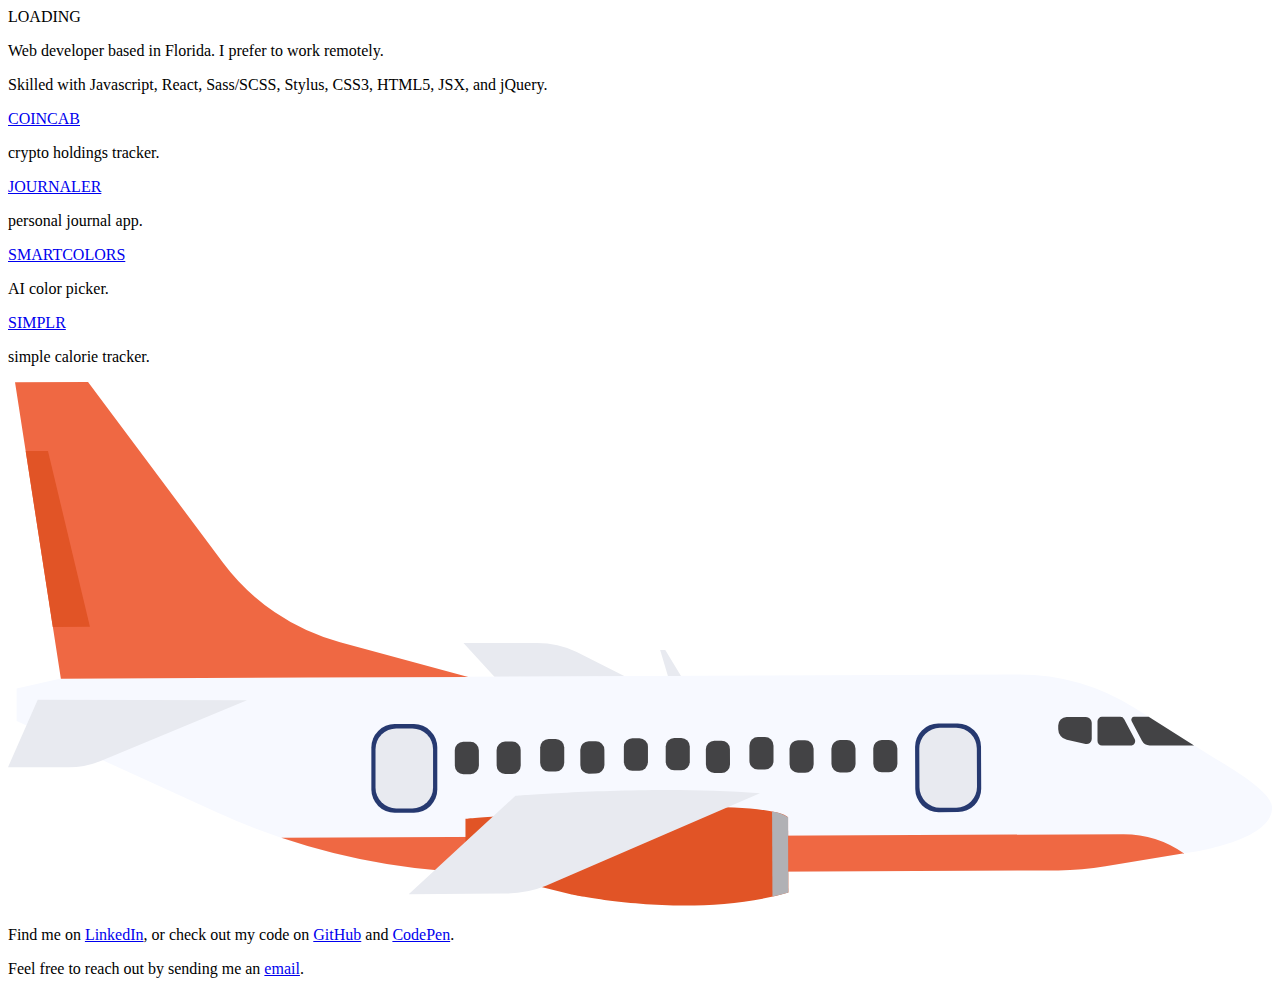
==== index.html @ ea1de69f "some fixes" ====
<!doctype html>
<html>
  <head>
    <meta charset="utf-8">
    <meta http-equiv="X-UA-Compatible" content="IE=edge">
    <meta name="viewport" content="width=device-width, user-scalable=no, minimum-scale=1.0, maximum-scale=1.0">

    <meta name="description" content="Web developer from Tampa Bay, Florida. Specializing in
    ReactJS and CSS.">
    <meta name="author" content="James O'Brien">

    <title>James O'Brien</title>

    <link rel="shortcut icon" href="./img/james-logo-web.png?v=2"/>

    <link rel="stylesheet" type="text/css" href="./css/styles.css" />

    <!-- Facebook tags -->
    <meta property="og:title" content="James O'Brien"/>
    <meta property="og:type"   content="website" />
    <meta property="og:url" content="http://jamesobrien.io"/>
    <meta property="og:image" content="https://imgur.com/YKDXUbr.jpg"/>
    <meta property="og:site_name" content="James O'Brien"/>
    <meta property="og:description" content="Web developer from Tampa Bay, Florida. Specializing in
    React and Node."/>
    <!-- Twitter tags -->
    <meta name="twitter:card" content="summary">
    <meta name="twitter:url" content="http://jamesobrien.io">
    <meta name="twitter:title" content="James O'Brien">
    <meta name="twitter:description" content="Web developer from Tampa Bay, Florida. Specializing in
    React and Node.">
    <meta name="twitter:image" content="https://imgur.com/YKDXUbr.jpg">
  </head>
  <body>
    <div class="app__wrapper app__no-scroll" id='app'>
      <div class='background-gradient'></div>

      <!-- Loader -->
      <div class='loader__wrapper' id='loader'>
        <div class='loader__text'>LOADING</div>
        <div class='loader__background'></div>
        <div class='loader-ufo__wrapper'>
          <div class='loader-ufo__cockpit'></div>
          <div class='loader-ufo__body'>
            <div class='loader-ufo__rivet'></div>
            <div class='loader-ufo__rivet'></div>
            <div class='loader-ufo__rivet'></div>
            <div class='loader-ufo__rivet'></div>
          </div>
          <div class='loader-ufo__trails-wrapper'>
            <div class='loader-ufo__trail'></div>
            <div class='loader-ufo__trail'></div>
            <div class='loader-ufo__trail'></div>
          </div>
        </div>
      </div>

      <!-- Welcome -->
      <header id="intro">
        <div class="app__logo fade--in"></div>
      </header>

      <!-- Skills -->
      <section id="about">
        <div class="section__container">
          <p><span class="keyword--title">Web developer</span> based in Florida. I prefer to work remotely.</p>
          <p>
            Skilled with
            <span class="keyword">Javascript</span>,
            <span class="keyword">React</span>,
            <span class="keyword">Sass/SCSS</span>,
            <span class="keyword">Stylus</span>,
            <span class="keyword">CSS3</span>,
            <span class="keyword">HTML5</span>,
            <span class="keyword">JSX</span>,
            and <span class="keyword">jQuery</span>.
          </p>
          <!-- <p>View my <a class='link--resume' href='JamesOBrienResume.pdf' title='James OBrien Resume'>résumé</a>. -->
        </p>
        </div>
      </section>

      <!-- Clouds -->
      <section class='clouds__wrapper'>
        <div class="cloud large cloud--1">
          <div></div><div></div>
          <div></div><div></div>
        </div>
        <div class="cloud normal cloud--2">
          <div></div><div></div>
          <div></div><div></div>
        </div>

        <!-- UFO -->
        <div class="ufo">
          <div class="ufo__cockpit"></div>
          <div class="ufo__body"></div>
        </div>
        <!-- /UFO -->

        <div class="cloud cloud--small cloud--3">
          <div></div><div></div><div></div><div></div>
        </div>
        <div class="cloud cloud--tiny cloud--4">
          <div></div><div></div>
          <div></div><div></div>
        </div>
        <div class="cloud cloud--large cloud--5">
          <div></div><div></div>
          <div></div><div></div>
        </div>
        <div class="cloud cloud--normal cloud--6">
          <div></div><div></div>
          <div></div><div></div>
        </div>
        <div class="cloud cloud--small cloud--7">
          <div></div><div></div>
          <div></div><div></div>
        </div>
        <div class="cloud cloud--tiny cloud--8">
          <div></div><div></div>
          <div></div><div></div>
        </div>
        <div class="cloud cloud--small cloud--9">
          <div></div><div></div>
          <div></div><div></div>
        </div>
        <div class="cloud cloud--normal cloud--10">
          <div></div><div></div>
          <div></div><div></div>
        </div>
        <div class="cloud cloud--tiny cloud--11">
          <div></div><div></div>
          <div></div><div></div>
        </div>
        <div class="cloud cloud--small cloud--12">
          <div></div><div></div>
          <div></div><div></div>
        </div>
      </section>
      <!-- /Clouds -->

      <!-- Projects -->
      <section id="projects">
        <div class="section__container">
          <div class="project__wrapper coincab">
            <div class="project__title">
                <a href="https://crypto.jamesobrien.io" title='Coin Cab Cryptocurrency Tracker' target="_blank" rel="noopener" class="project__title">COINCAB</a>
            </div>
            <div class="project__description">
              <p class="project__description--sub"> crypto holdings tracker.</p>
            </div>
          </div>
          <div class="project__wrapper journaler">
            <div class="project__title">
                <a href="https://journal.jamesobrien.io" title='Journaler' target="_blank" rel="noopener" class="project__title">JOURNALER</a>
            </div>
            <div class="project__description">
              <p class="project__description--sub"> personal journal app.</p>
            </div>
          </div>
          <div class="project__wrapper colors">
            <div class="project__title">
                <a href="https://colors.jamesobrien.io" title='Smart Colors Machine Learning Color Picker' target="_blank" rel="noopener" class="project__title">SMARTCOLORS</a>
          </div>
          <div class="project__description">
            <p class="project__description--sub"> AI color picker.</p>
          </div>
        </div>
        <div class="project__wrapper simplr">
          <div class="project__title">
              <a href="https://simplr.jamesobrien.io" title='Simplr Calorie Counter' target="_blank" rel="noopener" class="project__title">SIMPLR</a>
        </div>
        <div class="project__description">
          <p class="project__description--sub"> simple calorie tracker.</p>
        </div>
      </div>
    </div>
    </section>

    <!-- Clouds -->
    <div class='clouds__wrapper'>
      <div class="cloud cloud--large cloud--1" style="display: none;">
        <div></div><div></div>
        <div></div><div></div>
      </div>
      <div class="cloud cloud--normal cloud--2">
        <div></div><div></div>
        <div></div><div></div>
      </div>
      <div class="cloud cloud--small cloud--3">
        <div></div><div></div>
        <div></div><div></div>
      </div>
      <div class="cloud cloud--tiny cloud--4">
        <div></div><div></div>
        <div></div><div></div>
      </div>
      <div class="cloud cloud--large cloud--5">
        <div></div><div></div>
        <div></div><div></div>
      </div>
      <div class="cloud cloud--normal cloud--6">
        <div></div><div></div>
        <div></div><div></div>
      </div>
    </div>
    <!-- /Clouds -->

    <!-- Airplane -->
    <div class="plane__frame">
      <div class="plane__container">
        <svg xmlns="http://www.w3.org/2000/svg" class="plane" data-name="Layer 1" viewBox="0 0 309.56 128.26">
          <defs>
            <style>.cls-p-1{fill:#e8eaf0;}.cls-p-2{fill:#f7f9ff;}.cls-p-3{fill:#ef6843;}.cls-p-4{fill:#e15426;}.cls-p-5{fill:#434345;}.cls-p-6{fill:#b1b1b5;}.cls-p-7{fill:#263970;}</style>
          </defs>
          <path class="cls-p-1" d="M113.83,66.95h17.66a22.76,22.76,0,0,1,10.08,2.18l41.16,20.83c-20.56,2.23-47.83-.13-47.83-.13Z" transform="translate(-2.28 -3)"/>
          <path class="cls-p-2" d="M278.23,82.83l18.5,11.62c3.47,2.18,14.72,8.39,15.09,12.48.6,6.74-12.9,10.09-19.45,11.17l-21.31,3.52a73,73,0,0,1-11.58,1l-137.15.6a164.43,164.43,0,0,1-68.93-14.82L4.4,86l0-7.92,10.83-2.46,234.39-1A53.43,53.43,0,0,1,278.23,82.83Z" transform="translate(-2.28 -3)"/>
          <path class="cls-p-3" d="M21.88,3,54.94,47.26A53.08,53.08,0,0,0,83.61,66.73L115,75.23,76,75.4l-26.57.12-34.2.15L4,3.08Z" transform="translate(-2.28 -3)"/><polygon class="cls-p-4" points="10.97 60.01 4.34 16.9 9.79 16.88 20.07 59.97 10.97 60.01"/>
          <path class="cls-p-3" d="M290.32,118.44l-19.26,3.18a73,73,0,0,1-11.58,1l-137.15.6a164.43,164.43,0,0,1-53.11-8.58l206.15-.9a25.68,25.68,0,0,1,14.95,4.72Z" transform="translate(-2.28 -3)"/><rect class="cls-p-5" x="214.2" y="90.66" width="5.9" height="7.94" rx="2.09" ry="2.09" transform="translate(432.43 185.31) rotate(179.75)"/>
          <rect class="cls-p-5" x="203.95" y="90.71" width="5.9" height="7.94" rx="2.09" ry="2.09" transform="translate(411.93 185.45) rotate(179.75)"/>
          <rect class="cls-p-5" x="193.7" y="90.75" width="5.9" height="7.94" rx="2.09" ry="2.09" transform="translate(391.42 185.59) rotate(179.75)"/>
          <rect class="cls-p-5" x="183.45" y="90.8" width="5.9" height="7.94" rx="2.09" ry="2.09" transform="matrix(-1, 0, 0, -1, 370.93, 185.71)"/>
          <rect class="cls-p-5" x="173.2" y="90.84" width="5.9" height="7.94" rx="2.09" ry="2.09" transform="translate(350.43 185.85) rotate(179.75)"/>
          <rect class="cls-p-5" x="162.95" y="90.89" width="5.9" height="7.94" rx="2.09" ry="2.09" transform="matrix(-1, 0, 0, -1, 329.93, 185.99)"/>
          <rect class="cls-p-5" x="152.7" y="90.93" width="5.9" height="7.94" rx="2.09" ry="2.09" transform="matrix(-1, 0, 0, -1, 309.43, 186.11)"/>
          <rect class="cls-p-5" x="142.45" y="90.97" width="5.9" height="7.94" rx="2.09" ry="2.09" transform="translate(288.93 186.25) rotate(179.75)"/>
          <rect class="cls-p-5" x="132.2" y="91.02" width="5.9" height="7.94" rx="2.09" ry="2.09" transform="matrix(-1, 0, 0, -1, 268.43, 186.39)"/>
          <rect class="cls-p-5" x="121.95" y="91.06" width="5.9" height="7.94" rx="2.09" ry="2.09" transform="translate(247.93 186.52) rotate(179.75)"/>
          <rect class="cls-p-5" x="111.7" y="91.11" width="5.9" height="7.94" rx="2.09" ry="2.09" transform="translate(227.44 186.65) rotate(179.75)"/>
          <path class="cls-p-4" d="M114.32,122.11l25.76,6.37S170,135,193.4,128l-.08-18.38c-7.32-6-79,.34-79,.34Z" transform="translate(-2.28 -3)"/>
          <path class="cls-p-6" d="M189.41,108.17a9.56,9.56,0,0,1,3.91,1.43L193.4,128c-1.28.39-2.58.72-3.9,1Z" transform="translate(-2.28 -3)"/>
          <path class="cls-p-1" d="M100.41,128.44l23.56-.17a26.58,26.58,0,0,0,10.07-1.9l52.4-22.64c-25.77-2.13-59.88.62-59.88.62Z" transform="translate(-2.28 -3)"/>
          <path class="cls-p-1" d="M2.28,97.35l14.7,0a20.77,20.77,0,0,0,8-1.51L60.81,80.93,9.56,80.84Z" transform="translate(-2.28 -3)"/>
          <rect class="cls-p-7" x="224.46" y="86.63" width="16.15" height="21.72" rx="5.72" ry="5.72" transform="translate(463.21 190.96) rotate(179.75)"/>
          <rect class="cls-p-1" x="225.49" y="87.7" width="14.09" height="19.58" rx="5.07" ry="5.07" transform="translate(463.21 190.96) rotate(179.75)"/>
          <rect class="cls-p-7" x="90.83" y="87.21" width="16.15" height="21.72" rx="5.72" ry="5.72" transform="matrix(-1, 0, 0, -1, 195.97, 192.71)"/>
          <rect class="cls-p-1" x="91.87" y="88.28" width="14.09" height="19.58" rx="5.07" ry="5.07" transform="matrix(-1, 0, 0, -1, 195.97, 192.71)"/>
          <path class="cls-p-5" d="M270.21,85l4.44,0a1.09,1.09,0,0,1,1,.58l2.56,4.84a1.09,1.09,0,0,1-1,1.6l-7,0a1.09,1.09,0,0,1-1.1-1.09V86.11A1.09,1.09,0,0,1,270.21,85Z" transform="translate(-2.28 -3)"/>
          <path class="cls-p-5" d="M267.7,86.48v3.94a1.25,1.25,0,0,1-1.5,1.22l-4.61-1a2.69,2.69,0,0,1-2.1-2.61v-.89a2.08,2.08,0,0,1,2.07-2.09l4.71,0A1.43,1.43,0,0,1,267.7,86.48Z" transform="translate(-2.28 -3)"/>
          <path class="cls-p-5" d="M278.08,85l3.56,0,11.12,7-10.84,0A2.15,2.15,0,0,1,280,90.86L277.45,86A.71.71,0,0,1,278.08,85Z" transform="translate(-2.28 -3)"/>
          <polygon class="cls-p-1" points="159.72 65.66 160.97 65.65 164.83 72 161.62 72.02 159.72 65.66"/>
        </svg>
      </div>
    </div>
    <!-- /Airplane -->

    <!-- Clouds -->
    <div class="cloud cloud--small cloud--7">
      <div></div><div></div>
      <div></div><div></div>
    </div>
    <div class="cloud cloud--tiny cloud--8">
      <div></div><div></div>
      <div></div><div></div>
    </div>
    <div class="cloud cloud--small cloud--9">
      <div></div><div></div>
      <div></div><div></div>
    </div>
    <div class="cloud cloud--normal cloud--10">
      <div></div><div></div>
      <div></div><div></div>
    </div>
    <div class="cloud cloud--tiny cloud--11">
      <div></div><div></div>
      <div></div><div></div>
    </div>
    <div class="cloud cloud--small cloud--12">
      <div></div><div></div>
      <div></div><div></div>
    </div>
    <!-- /Clouds -->

    <!-- Social Links and Contact -->
    <section id="social">
      <div class="section__container">
        <p class="social--desktop">
          Find me on
          <a href="https://www.linkedin.com/in/jamesobriendev" target="_blank" rel="noopener" title="LinkedIn">LinkedIn</a>,
          or check out my code on
          <a href="https://github.com/notjamesobrien" target="_blank" rel="noopener" title="Github">GitHub</a>
          and <a href="https://codepen.io/jamesthomas" target="_blank" rel="noopener" title="Codepen">CodePen</a>.
        </p>
        <div class="social__wrapper social--mobile">
          <a href="https://github.com/notjamesobrien" title='GitHub'>
            <i class="fa fa-github"></i>
          </a>
          <a href="https://codepen.io/jamesthomas" title='Code Pen'>
            <i class="fa fa-codepen"></i>
          </a>
          <a href="www.linkedin.com/in/jamesobriendev" title='LinkedIn'>
            <i class="fa fa-linkedin"></i>
          </a>
        </div>
        <p class='contact__text'>Feel free to reach out by sending me an
          <a href="mailto:jamesobriendev@gmail.com?Subject=Message-JamesOBrien.io" title='Email - jamesobriendev@gmail.com' rel="noopener">email</a>.
        </p>
      </div>
      </section>

      <!-- Sunset Footer -->
      <footer class='sun__wrapper'>
        <div class='sun'>
        </div>
      </footer>
      <!-- /Sunset Footer -->
    </div>

    <!-- Scripts -->
    <script type="text/javascript" src="./js/scripts.js"></script>
    <script async src="https://www.googletagmanager.com/gtag/js?id=UA-100830502-18"></script>
    <script>
      window.dataLayer = window.dataLayer || [];
      function gtag(){dataLayer.push(arguments);}
      gtag('js', new Date());

      gtag('config', 'UA-100830502-18');
    </script>

  </body>
</html>
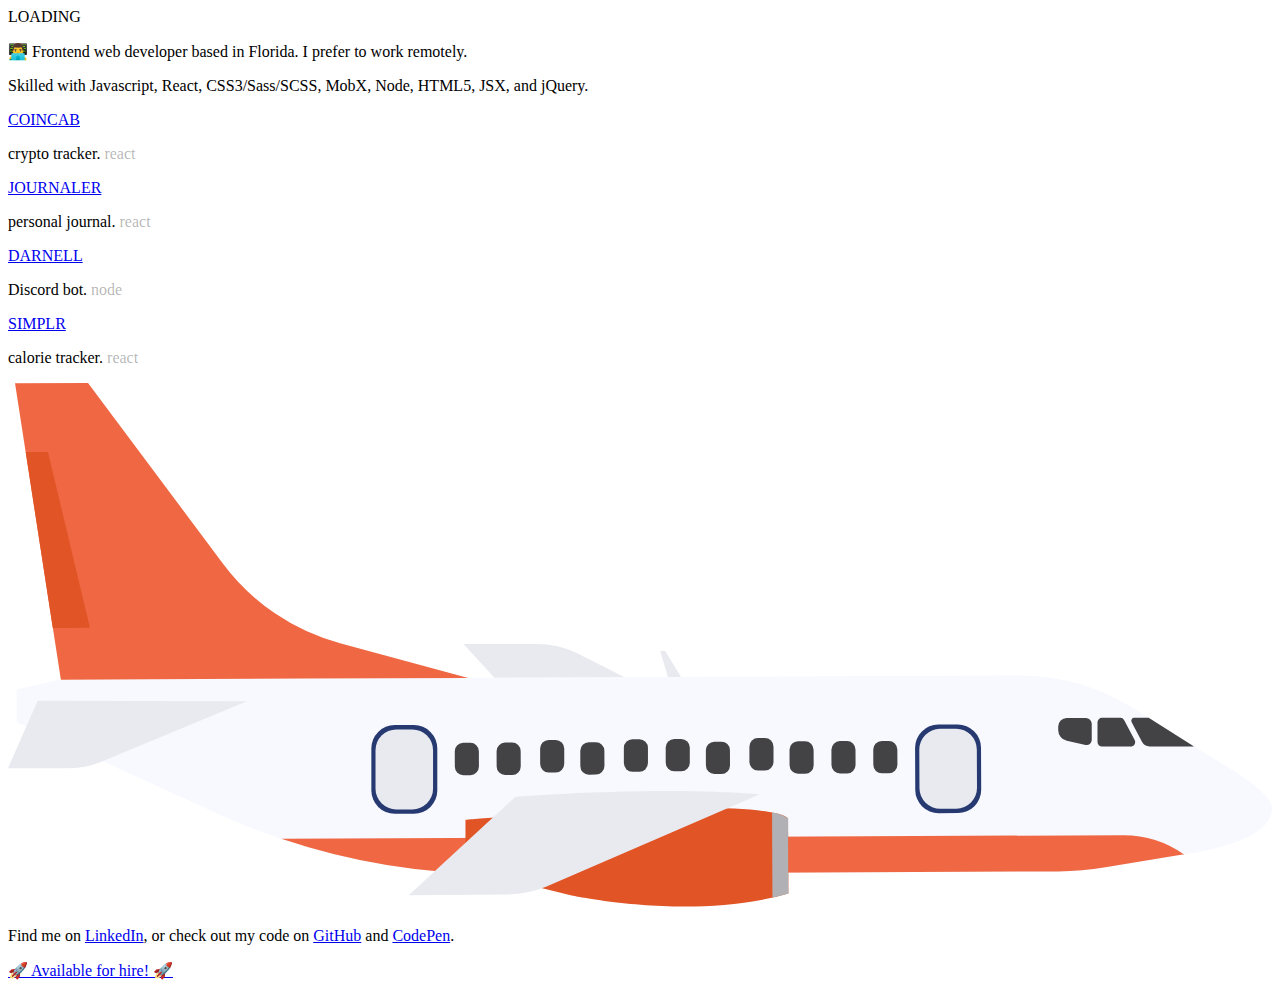
==== commit 3378c641: "quick fixes" ====
--- a/index.html
+++ b/index.html
@@ -5,31 +5,32 @@
     <meta http-equiv="X-UA-Compatible" content="IE=edge">
     <meta name="viewport" content="width=device-width, user-scalable=no, minimum-scale=1.0, maximum-scale=1.0">
 
-    <meta name="description" content="Web developer from Tampa Bay, Florida. Specializing in
-    ReactJS and CSS.">
+    <meta name="robots" content="index" />
     <meta name="author" content="James O'Brien">
-
-    <title>James O'Brien</title>
-
-    <link rel="shortcut icon" href="./img/james-logo-web.png?v=2"/>
+    <meta name="description" content="Frontend Web Developer. Specializing in
+    JavaScript, React, Node, CSS3/SCSS/Sass, and UI development.">
+
+    <title>James O'Brien | Frontend Web Developer - JavaScript, ReactJS, CSS3</title>
+
+    <link rel="shortcut icon" href="./img/moon-icon.png?v=2"/>
 
     <link rel="stylesheet" type="text/css" href="./css/styles.css" />
 
-    <!-- Facebook tags -->
+    <!-- Facebook -->
     <meta property="og:title" content="James O'Brien"/>
-    <meta property="og:type"   content="website" />
-    <meta property="og:url" content="http://jamesobrien.io"/>
-    <meta property="og:image" content="https://imgur.com/YKDXUbr.jpg"/>
+    <meta property="og:type" content="website" />
+    <meta property="og:url" content="https://jamesobrien.dev"/>
+    <meta property="og:image" content="./img/james-social.png"/>
     <meta property="og:site_name" content="James O'Brien"/>
-    <meta property="og:description" content="Web developer from Tampa Bay, Florida. Specializing in
-    React and Node."/>
-    <!-- Twitter tags -->
-    <meta name="twitter:card" content="summary">
-    <meta name="twitter:url" content="http://jamesobrien.io">
+    <meta property="og:description" content="Frontend Web Developer. Specializing in
+    JavaScript, React, UI Development, and CSS3."/>
+    <!-- Twitter -->
+    <meta name="twitter:card" content="summary_large_image">
+    <meta name="twitter:url" content="https://jamesobrien.dev">
     <meta name="twitter:title" content="James O'Brien">
-    <meta name="twitter:description" content="Web developer from Tampa Bay, Florida. Specializing in
-    React and Node.">
-    <meta name="twitter:image" content="https://imgur.com/YKDXUbr.jpg">
+    <meta name="twitter:description" content="Frontend Web Developer. Specializing in
+    JavaScript, React, Node, CSS3/SCSS/Sass, and UI development.">
+    <meta name="twitter:image" content="./img/james-social.png">
   </head>
   <body>
     <div class="app__wrapper app__no-scroll" id='app'>
@@ -55,27 +56,30 @@
         </div>
       </div>
 
+      <div id='stars'></div>
+      <div id='stars2'></div>
+      <div id='stars3'></div>
+
       <!-- Welcome -->
       <header id="intro">
-        <div class="app__logo fade--in"></div>
+        <div id='logo' class="app__logo hide remove"></div>
       </header>
 
       <!-- Skills -->
       <section id="about">
         <div class="section__container">
-          <p><span class="keyword--title">Web developer</span> based in Florida. I prefer to work remotely.</p>
+          <p>👨‍💻 <span class="keyword--title">Frontend web developer</span> based in Florida. I prefer to work remotely.</p>
           <p>
             Skilled with
             <span class="keyword">Javascript</span>,
             <span class="keyword">React</span>,
-            <span class="keyword">Sass/SCSS</span>,
-            <span class="keyword">Stylus</span>,
-            <span class="keyword">CSS3</span>,
+            <span class="keyword">CSS3/Sass/SCSS</span>,
+            <span class="keyword">MobX</span>,
+            <span class="keyword">Node</span>,
             <span class="keyword">HTML5</span>,
             <span class="keyword">JSX</span>,
             and <span class="keyword">jQuery</span>.
           </p>
-          <!-- <p>View my <a class='link--resume' href='JamesOBrienResume.pdf' title='James OBrien Resume'>résumé</a>. -->
         </p>
         </div>
       </section>
@@ -145,34 +149,34 @@
         <div class="section__container">
           <div class="project__wrapper coincab">
             <div class="project__title">
-                <a href="https://crypto.jamesobrien.io" title='Coin Cab Cryptocurrency Tracker' target="_blank" rel="noopener" class="project__title">COINCAB</a>
+                <a href="https://coins.jamesobrien.dev" title='Coin Cab Cryptocurrency Tracker' target="_blank" rel="noopener" class="project__title">COINCAB</a>
             </div>
             <div class="project__description">
-              <p class="project__description--sub"> crypto holdings tracker.</p>
+              <p class="project__description--sub"> crypto tracker. <span style='color: rgba(0, 0, 0, 0.3);'>react</span></p>
             </div>
           </div>
           <div class="project__wrapper journaler">
             <div class="project__title">
-                <a href="https://journal.jamesobrien.io" title='Journaler' target="_blank" rel="noopener" class="project__title">JOURNALER</a>
+                <a href="https://journaler.jamesobrien.dev" title='Journaler' target="_blank" rel="noopener" class="project__title">JOURNALER</a>
             </div>
             <div class="project__description">
-              <p class="project__description--sub"> personal journal app.</p>
+              <p class="project__description--sub"> personal journal. <span style='color: rgba(0, 0, 0, 0.3);'>react</span></p>
             </div>
           </div>
           <div class="project__wrapper colors">
             <div class="project__title">
-                <a href="https://colors.jamesobrien.io" title='Smart Colors Machine Learning Color Picker' target="_blank" rel="noopener" class="project__title">SMARTCOLORS</a>
+                <a href="https://github.com/notjamesobrien/darnell.js" title='Darnell.js - Discord Bot' target="_blank" rel="noopener" class="project__title">DARNELL</a>
           </div>
           <div class="project__description">
-            <p class="project__description--sub"> AI color picker.</p>
+            <p class="project__description--sub"> Discord bot. <span style='color: rgba(0, 0, 0, 0.3);'>node</span></p>
           </div>
         </div>
         <div class="project__wrapper simplr">
           <div class="project__title">
-              <a href="https://simplr.jamesobrien.io" title='Simplr Calorie Counter' target="_blank" rel="noopener" class="project__title">SIMPLR</a>
+              <a href="https://simple.jamesobrien.dev" title='Simplr Calorie Counter' target="_blank" rel="noopener" class="project__title">SIMPLR</a>
         </div>
         <div class="project__description">
-          <p class="project__description--sub"> simple calorie tracker.</p>
+          <p class="project__description--sub"> calorie tracker. <span style='color: rgba(0, 0, 0, 0.3);'>react</span></p>
         </div>
       </div>
     </div>
@@ -293,18 +297,23 @@
             <i class="fa fa-linkedin"></i>
           </a>
         </div>
-        <p class='contact__text'>Feel free to reach out by sending me an
-          <a href="mailto:jamesobriendev@gmail.com?Subject=Message-JamesOBrien.io" title='Email - jamesobriendev@gmail.com' rel="noopener">email</a>.
+        <p class='contact__text'>
+          <a href="mailto:jamesobriendev@gmail.com?Subject=Query via JamesOBrien.dev" title='Email - jamesobriendev@gmail.com' rel="noopener">
+            🚀 Available for hire! 🚀
+          </a>
         </p>
       </div>
       </section>
 
       <!-- Sunset Footer -->
       <footer class='sun__wrapper'>
-        <div class='sun'>
+            <div class="sun">
+                <div class="sun-glow-1"></div>
+                <div class="sun-glow-2"></div>
+              </div>
         </div>
       </footer>
-      <!-- /Sunset Footer -->
+
     </div>
 
     <!-- Scripts -->
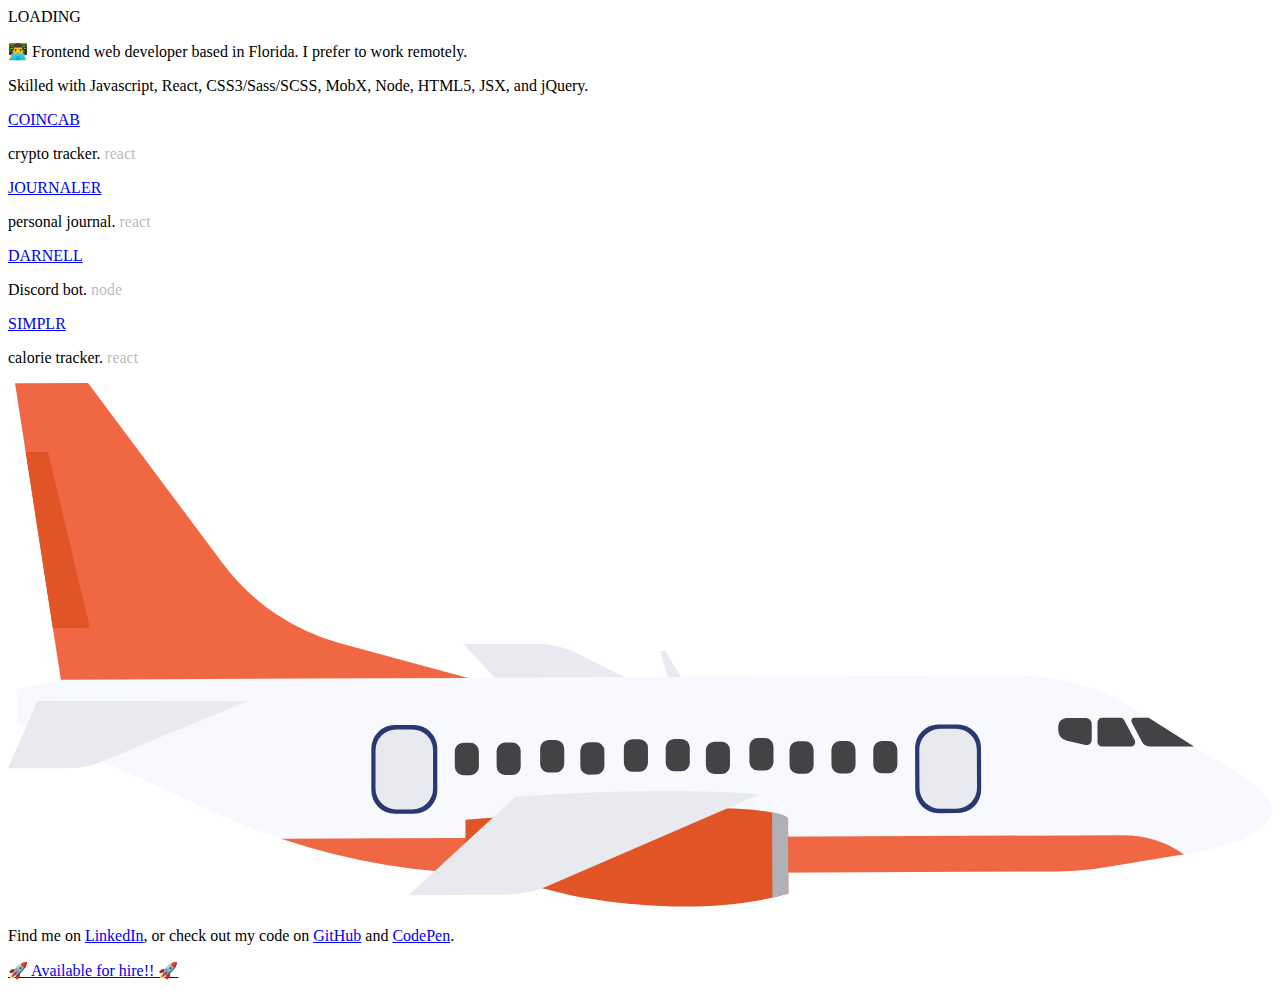
==== commit 1bd24f46: "updates portfolio urls" ====
--- a/index.html
+++ b/index.html
@@ -20,7 +20,7 @@
     <meta property="og:title" content="James O'Brien"/>
     <meta property="og:type" content="website" />
     <meta property="og:url" content="https://jamesobrien.dev"/>
-    <meta property="og:image" content="./img/james-social.png"/>
+    <meta property="og:image" content="https://jamesobrien.dev/img/james-social.png"/>
     <meta property="og:site_name" content="James O'Brien"/>
     <meta property="og:description" content="Frontend Web Developer. Specializing in
     JavaScript, React, UI Development, and CSS3."/>
@@ -30,7 +30,7 @@
     <meta name="twitter:title" content="James O'Brien">
     <meta name="twitter:description" content="Frontend Web Developer. Specializing in
     JavaScript, React, Node, CSS3/SCSS/Sass, and UI development.">
-    <meta name="twitter:image" content="./img/james-social.png">
+    <meta name="twitter:image" content="https://jamesobrien.dev/img/james-social.png">
   </head>
   <body>
     <div class="app__wrapper app__no-scroll" id='app'>
@@ -56,9 +56,9 @@
         </div>
       </div>
 
-      <div id='stars'></div>
-      <div id='stars2'></div>
-      <div id='stars3'></div>
+      <div class='stars'></div>
+      <div class='stars-2'></div>
+      <div class='stars-3'></div>
 
       <!-- Welcome -->
       <header id="intro">
@@ -149,7 +149,7 @@
         <div class="section__container">
           <div class="project__wrapper coincab">
             <div class="project__title">
-                <a href="https://coins.jamesobrien.dev" title='Coin Cab Cryptocurrency Tracker' target="_blank" rel="noopener" class="project__title">COINCAB</a>
+                <a href="https://coincab.surge.sh/" title='Coin Cab Cryptocurrency Tracker' target="_blank" rel="noopener" class="project__title">COINCAB</a>
             </div>
             <div class="project__description">
               <p class="project__description--sub"> crypto tracker. <span style='color: rgba(0, 0, 0, 0.3);'>react</span></p>
@@ -157,7 +157,7 @@
           </div>
           <div class="project__wrapper journaler">
             <div class="project__title">
-                <a href="https://journaler.jamesobrien.dev" title='Journaler' target="_blank" rel="noopener" class="project__title">JOURNALER</a>
+                <a href="https://journaler.surge.sh/" title='Journaler' target="_blank" rel="noopener" class="project__title">JOURNALER</a>
             </div>
             <div class="project__description">
               <p class="project__description--sub"> personal journal. <span style='color: rgba(0, 0, 0, 0.3);'>react</span></p>
@@ -173,7 +173,7 @@
         </div>
         <div class="project__wrapper simplr">
           <div class="project__title">
-              <a href="https://simple.jamesobrien.dev" title='Simplr Calorie Counter' target="_blank" rel="noopener" class="project__title">SIMPLR</a>
+              <a href="https://simplr.surge.sh" title='Simplr Calorie Counter' target="_blank" rel="noopener" class="project__title">SIMPLR</a>
         </div>
         <div class="project__description">
           <p class="project__description--sub"> calorie tracker. <span style='color: rgba(0, 0, 0, 0.3);'>react</span></p>
@@ -298,8 +298,8 @@
           </a>
         </div>
         <p class='contact__text'>
-          <a href="mailto:jamesobriendev@gmail.com?Subject=Query via JamesOBrien.dev" title='Email - jamesobriendev@gmail.com' rel="noopener">
-            🚀 Available for hire! 🚀
+          <a href="mailto:james@jamesobrien.dev?Subject=Query via JamesOBrien.dev" title='Email - james@jamesobrien.dev' rel="noopener">
+            🚀 Available for hire!! 🚀
           </a>
         </p>
       </div>
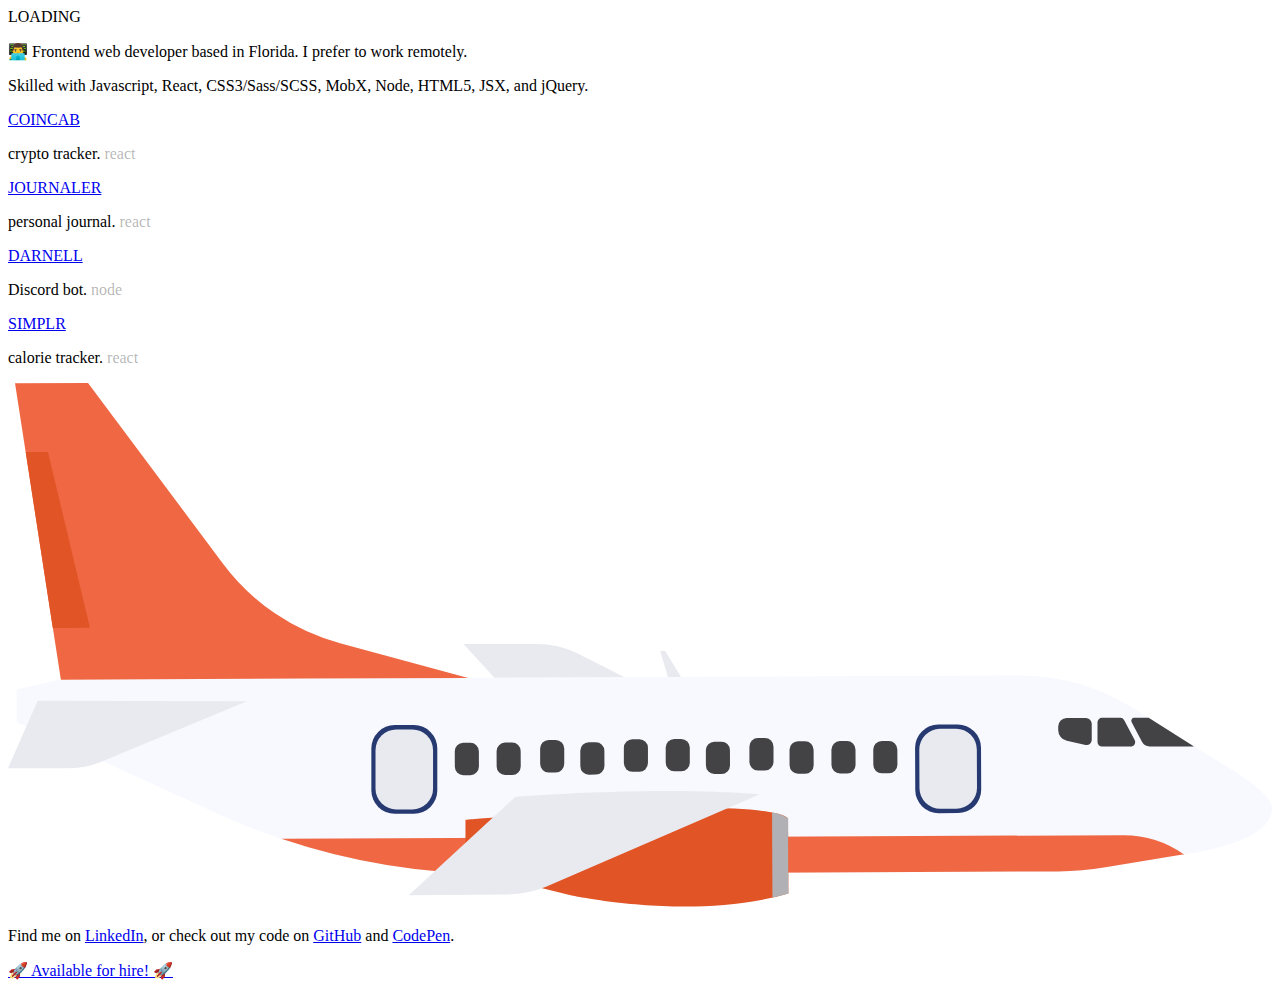
==== commit 1e5bd2ae: "new analytics" ====
--- a/index.html
+++ b/index.html
@@ -58,7 +58,6 @@
 
       <div class='stars'></div>
       <div class='stars-2'></div>
-      <div class='stars-3'></div>
 
       <!-- Welcome -->
       <header id="intro">
@@ -298,8 +297,8 @@
           </a>
         </div>
         <p class='contact__text'>
-          <a href="mailto:james@jamesobrien.dev?Subject=Query via JamesOBrien.dev" title='Email - james@jamesobrien.dev' rel="noopener">
-            🚀 Available for hire!! 🚀
+          <a href="mailto:jamesobriendev@gmail.com?Subject=Query via JamesOBrien.dev" title='Email - james@jamesobrien.dev' rel="noopener">
+            🚀 Available for hire! 🚀
           </a>
         </p>
       </div>
@@ -318,14 +317,16 @@
 
     <!-- Scripts -->
     <script type="text/javascript" src="./js/scripts.js"></script>
-    <script async src="https://www.googletagmanager.com/gtag/js?id=UA-100830502-18"></script>
+    <!-- Global site tag (gtag.js) - Google Analytics -->
+    <script async src="https://www.googletagmanager.com/gtag/js?id=UA-150051857-1"></script>
     <script>
       window.dataLayer = window.dataLayer || [];
       function gtag(){dataLayer.push(arguments);}
       gtag('js', new Date());
 
-      gtag('config', 'UA-100830502-18');
+      gtag('config', 'UA-150051857-1');
     </script>
+
 
   </body>
 </html>
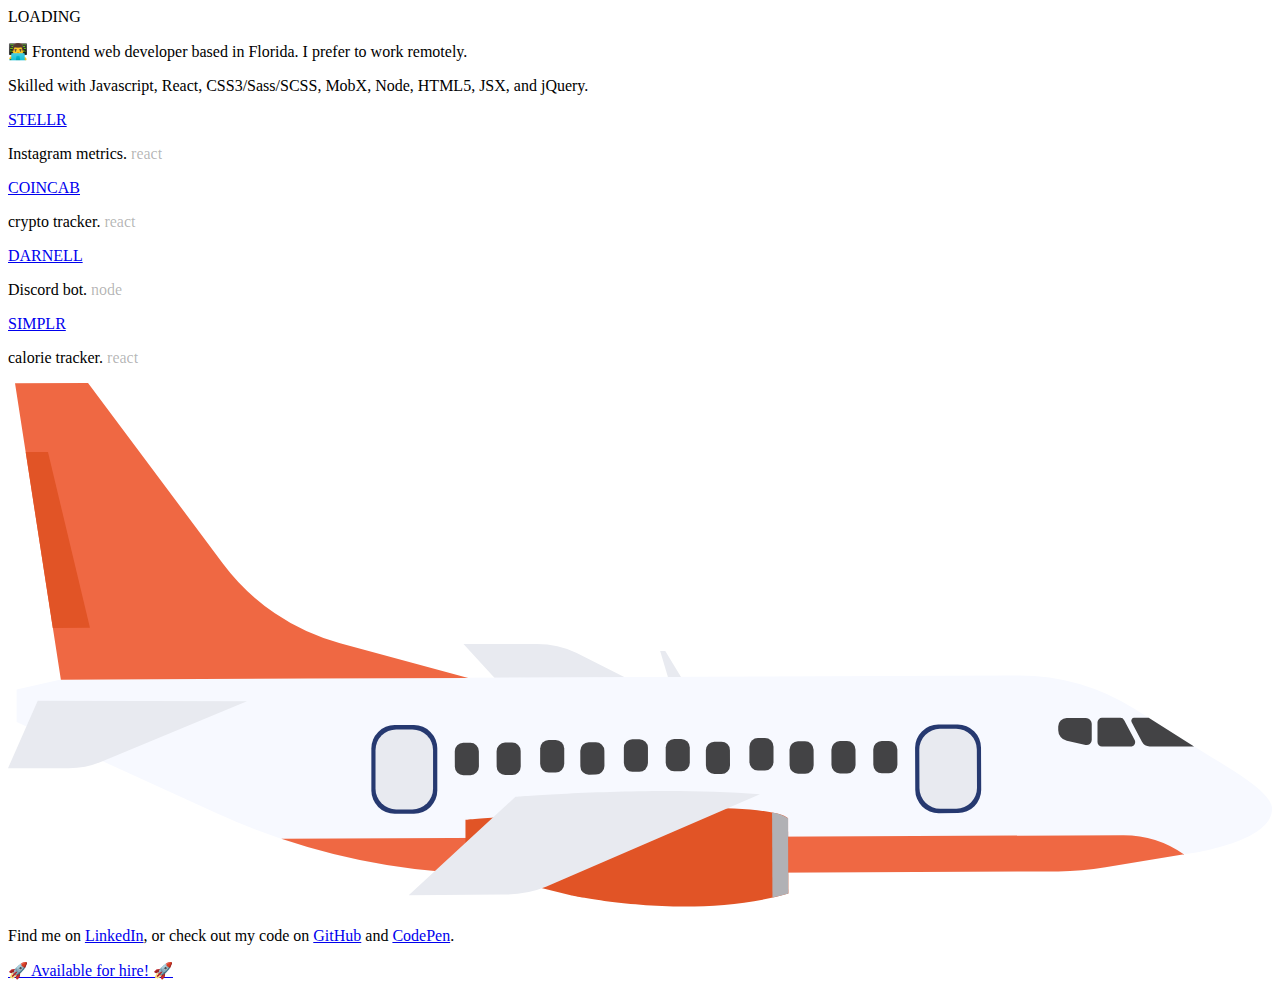
==== commit 4676787f: "new portfolio project added, email title changed" ====
--- a/index.html
+++ b/index.html
@@ -146,6 +146,15 @@
       <!-- Projects -->
       <section id="projects">
         <div class="section__container">
+          <div class="project__wrapper stellr">
+              <div class="project__title">
+                  <a href="https://stellr.digital" title='Stellr | Instagram Metrics' target="_blank" rel="noopener" class="project__title">STELLR</a>
+              </div>
+              <div class="project__description">
+                <p class="project__description--sub"> Instagram metrics. <span style='color: rgba(0, 0, 0, 0.3);'>react</span></p>
+              </div>
+            </div>
+
           <div class="project__wrapper coincab">
             <div class="project__title">
                 <a href="https://coincab.surge.sh/" title='Coin Cab Cryptocurrency Tracker' target="_blank" rel="noopener" class="project__title">COINCAB</a>
@@ -154,14 +163,7 @@
               <p class="project__description--sub"> crypto tracker. <span style='color: rgba(0, 0, 0, 0.3);'>react</span></p>
             </div>
           </div>
-          <div class="project__wrapper journaler">
-            <div class="project__title">
-                <a href="https://journaler.surge.sh/" title='Journaler' target="_blank" rel="noopener" class="project__title">JOURNALER</a>
-            </div>
-            <div class="project__description">
-              <p class="project__description--sub"> personal journal. <span style='color: rgba(0, 0, 0, 0.3);'>react</span></p>
-            </div>
-          </div>
+
           <div class="project__wrapper colors">
             <div class="project__title">
                 <a href="https://github.com/notjamesobrien/darnell.js" title='Darnell.js - Discord Bot' target="_blank" rel="noopener" class="project__title">DARNELL</a>
@@ -297,7 +299,7 @@
           </a>
         </div>
         <p class='contact__text'>
-          <a href="mailto:jamesobriendev@gmail.com?Subject=Query via JamesOBrien.dev" title='Email - james@jamesobrien.dev' rel="noopener">
+          <a href="mailto:jamesobriendev@gmail.com?Subject=Query via JamesOBrien.dev" title='Email - jamesobriendev@gmail.com' rel="noopener">
             🚀 Available for hire! 🚀
           </a>
         </p>
